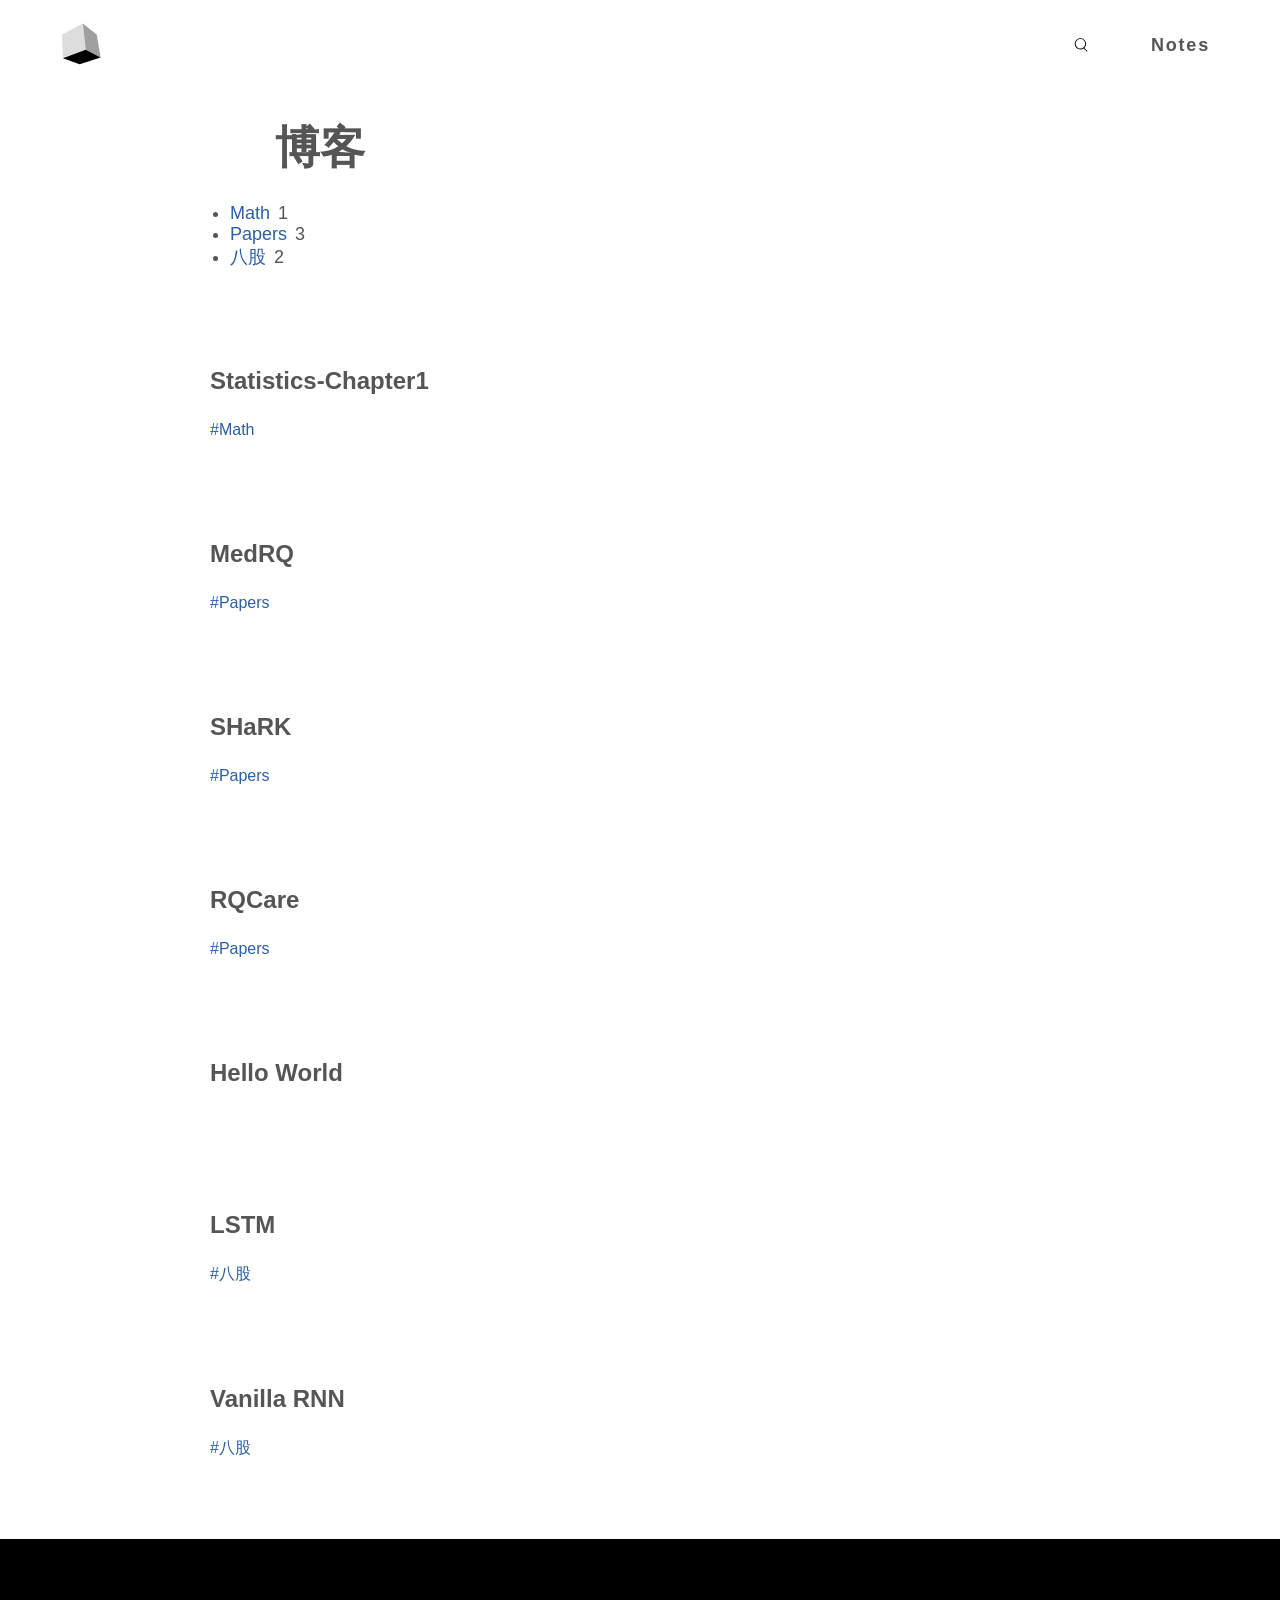
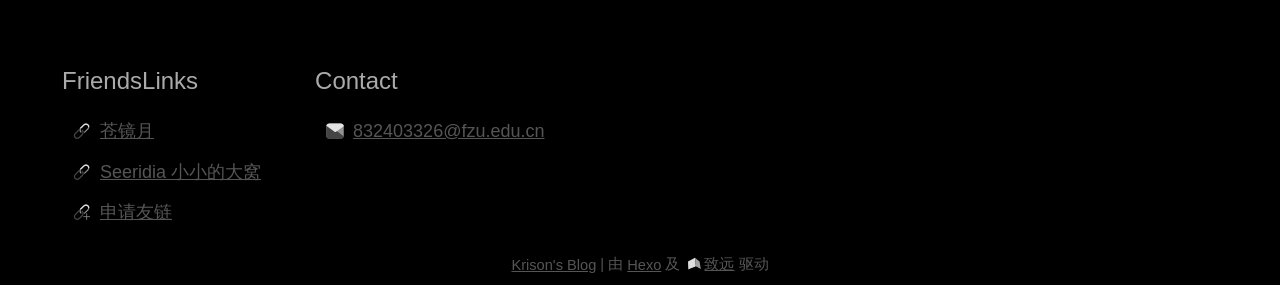
==== blog/index.html @ 1e943ccc "Site updated: 2026-06-06 20:46:02" ====
<!DOCTYPE html>
<html lang="zh-cn">
  <head>
    <meta charset="utf8" />
    <meta name="viewport" content="initial-scale=1.0, width=device-width" />
    <title>
      
         | Krison's Blog
      
    </title>
    <meta name="description" content="" />
    <meta name="keywords" content="" />
    
      <link rel="apple-touch-icon"
            sizes="180x180"
            href="/images/apple-touch-icon.png" />
    
    
      <link rel="icon"
            type="image/png"
            sizes="32x32"
            href="/images/favicon-32x32.png" />
    
    
      <link rel="icon"
            type="image/png"
            sizes="16x16"
            href="/images/favicon-16x16.png" />
    
    
      <link rel="mask-icon"
            href="/images/logo.svg"
            color="" />
    
    
    
      
  <style>
    @font-face {
        font-family:sourceHanSerif;
        src: url(/font/normal.ttf);
        font-weight: normal;
    }
  </style>

  <style>
    @font-face {
        font-family:sourceHanSerif;
        src: url(/font/bold.ttf);
        font-weight: bold;
    }
  </style>


    
    <link rel="stylesheet"
          type="text/css"
          href='/css/layout.css' />
    
    
  <link rel="stylesheet" type="text/css" href="/css/category.css" />

  <meta name="generator" content="Hexo 7.3.0"></head>
  <body>
    
      <div id="search-mask" style="display:none">
  <div class="search-main" id="search-main">
    <div class="search__head">
      <div class="search-form">
        <svg t="1706347533072"
             class="icon"
             viewBox="0 0 1024 1024"
             version="1.1"
             xmlns="http://www.w3.org/2000/svg"
             p-id="7828"
             width="20"
             height="20">
          <path d="M685.6 660.336l155.152 155.168a16 16 0 0 1 0 22.624l-11.312 11.328a16 16 0 0 1-22.624 0l-158.528-158.544a289.792 289.792 0 0 1-165.152 51.36C322.336 742.256 192 611.904 192 451.12 192 290.336 322.336 160 483.136 160c160.784 0 291.12 130.336 291.12 291.136 0 82.112-33.984 156.272-88.672 209.2z m-202.464 33.92c134.272 0 243.12-108.848 243.12-243.12C726.256 316.848 617.408 208 483.136 208 348.848 208 240 316.848 240 451.136c0 134.272 108.848 243.12 243.136 243.12z" fill="#000000" p-id="7829">
          </path>
        </svg>
        <input id="search-input" placeholder="搜索文章">
        <svg t="1706361500528"
             id="search-clear"
             class="icon"
             viewBox="0 0 1024 1024"
             version="1.1"
             xmlns="http://www.w3.org/2000/svg"
             p-id="4351"
             width="20"
             height="20">
          <path d="M512 562.688l-264.2944 264.2944-50.688-50.688L461.312 512 197.0176 247.7056l50.688-50.688L512 461.312l264.2944-264.2944 50.688 50.688L562.688 512l264.2944 264.2944-50.688 50.688L512 562.688z" fill="#00" p-id="4352">
          </path>
        </svg>
      </div>
    </div>
    <div class="search__body" id="search-result"></div>
    <div class="search__foot"></div>
  </div>
</div>

    
    
    <div class=head>
      <div class="nav">
        <a href='/' class="nav-logo">
          <img alt="logo" height="60px" width="60px" src="/images/logo.svg" />
        </a>
        <input id="navBtn" type="checkbox" />
        <div class="nav-right">
          
            <div class="search-outer">
  <div class="search" id="search-btn">
    <svg t="1706347533072"
         class="icon"
         viewBox="0 0 1024 1024"
         version="1.1"
         xmlns="http://www.w3.org/2000/svg"
         p-id="7828"
         width="20"
         height="20">
      <path d="M685.6 660.336l155.152 155.168a16 16 0 0 1 0 22.624l-11.312 11.328a16 16 0 0 1-22.624 0l-158.528-158.544a289.792 289.792 0 0 1-165.152 51.36C322.336 742.256 192 611.904 192 451.12 192 290.336 322.336 160 483.136 160c160.784 0 291.12 130.336 291.12 291.136 0 82.112-33.984 156.272-88.672 209.2z m-202.464 33.92c134.272 0 243.12-108.848 243.12-243.12C726.256 316.848 617.408 208 483.136 208 348.848 208 240 316.848 240 451.136c0 134.272 108.848 243.12 243.136 243.12z" fill="#000000" p-id="7829">
      </path>
    </svg>
    <span>搜索</span>
    <span class="search-shortcut-key">Ctrl K</span>
  </div>
</div>

          
          <div class="nav-menu">
            
              
                <a class="nav-menu-item" href="/feat">Notes</a>
              
            
            
          </div>
        </div>
        <label class="nav-btn" for="navBtn"></label>
      </div>
    </div>
    <div class="body">
      
  <div class="wall wall-category--plain">
    <div class="wall-main">
      <div class="wall-category-title">
        <div class="title-icon"
             style="background-image: url(/blog)"></div>
        博客
      </div>
      <div class="wall-category-description"></div>
      <div class="wall-category-tags">
        <div id="tags-outer"><ul class="tag-list" itemprop="keywords"><li class="tag-list-item"><a class="tag-list-link" href="/tags/Math/" rel="tag">Math</a><span class="tag-list-count">1</span></li><li class="tag-list-item"><a class="tag-list-link" href="/tags/Papers/" rel="tag">Papers</a><span class="tag-list-count">3</span></li><li class="tag-list-item"><a class="tag-list-link" href="/tags/%E5%85%AB%E8%82%A1/" rel="tag">八股</a><span class="tag-list-count">2</span></li></ul></div>
      </div>
    </div>
  </div>
  <div class="post-list">
    
      
  
  <div class="post-card">
    <div class="post__head">
      <a href="/2026/01/31/Chapter1/" class="post-title hover-line">Statistics-Chapter1</a>
      
    </div>
    <div class="post__body">
      
      <div class="post-excerpt"></div>
    </div>
    <div class="post__foot">
      <div class="post-tags">
  <a href="/tags/Math/" class="post-tag">#Math</a>

</div>
    </div>
  </div>

  
  <div class="post-card">
    <div class="post__head">
      <a href="/2026/01/23/MedRQ/" class="post-title hover-line">MedRQ</a>
      
    </div>
    <div class="post__body">
      
      <div class="post-excerpt"></div>
    </div>
    <div class="post__foot">
      <div class="post-tags">
  <a href="/tags/Papers/" class="post-tag">#Papers</a>

</div>
    </div>
  </div>

  
  <div class="post-card">
    <div class="post__head">
      <a href="/2026/01/16/SHaRK/" class="post-title hover-line">SHaRK</a>
      
    </div>
    <div class="post__body">
      
      <div class="post-excerpt"></div>
    </div>
    <div class="post__foot">
      <div class="post-tags">
  <a href="/tags/Papers/" class="post-tag">#Papers</a>

</div>
    </div>
  </div>

  
  <div class="post-card">
    <div class="post__head">
      <a href="/2025/10/08/RQCare/" class="post-title hover-line">RQCare</a>
      
    </div>
    <div class="post__body">
      
      <div class="post-excerpt"></div>
    </div>
    <div class="post__foot">
      <div class="post-tags">
  <a href="/tags/Papers/" class="post-tag">#Papers</a>

</div>
    </div>
  </div>

  
  <div class="post-card">
    <div class="post__head">
      <a href="/2025/04/23/hello-world/" class="post-title hover-line">Hello World</a>
      
    </div>
    <div class="post__body">
      
      <div class="post-excerpt"></div>
    </div>
    <div class="post__foot">
      <div class="post-tags">
  

</div>
    </div>
  </div>

  
  <div class="post-card">
    <div class="post__head">
      <a href="/2025/04/06/LSTM/" class="post-title hover-line">LSTM</a>
      
    </div>
    <div class="post__body">
      
      <div class="post-excerpt"></div>
    </div>
    <div class="post__foot">
      <div class="post-tags">
  <a href="/tags/%E5%85%AB%E8%82%A1/" class="post-tag">#八股</a>

</div>
    </div>
  </div>

  
  <div class="post-card">
    <div class="post__head">
      <a href="/2025/04/06/Vanilla%20RNN/" class="post-title hover-line">Vanilla RNN</a>
      
    </div>
    <div class="post__body">
      
      <div class="post-excerpt"></div>
    </div>
    <div class="post__foot">
      <div class="post-tags">
  <a href="/tags/%E5%85%AB%E8%82%A1/" class="post-tag">#八股</a>

</div>
    </div>
  </div>


    
    
  </div>

    </div>
    <div class="foot">
  <div class="foot-inner">
    <div class="foot__head">
      
    </div>
    <div class="foot__body">
      
        <div class="foot-item">
          <div class="foot-item__head">FriendsLinks</div>
          <div class="foot-item__body">
            
            


  
  
    <div class="foot-link-group">
      
        
        
          <div class="text">
            <img alt="link"
                 height="20px"
                 width="20px"
                 src="/images/icon/icon-link.svg" />
            <a class="foot-link" target="_blank" rel="noopener" href="https://cangjingyue.top">苍镜月</a>
          </div>
        
      
        
        
          <div class="text">
            <img alt="link"
                 height="20px"
                 width="20px"
                 src="/images/icon/icon-link.svg" />
            <a class="foot-link" target="_blank" rel="noopener" href="https://www.seeridia.top">Seeridia 小小的大窝</a>
          </div>
        
      
        
        
          <div class="text">
            <img alt="link"
                 height="20px"
                 width="20px"
                 src="/images/icon/icon-link+.svg" />
            <a class="foot-link" href="mailto:example@email.com?subject=申请https://krisonzhang.cn的友链">申请友链</a>
          </div>
        
      
        
        
      
    </div>
  


          </div>
        </div>
      
      
      <div class="foot-item">
        <div class="foot-item__head">Contact</div>
        <div class="foot-item__body">
          


  
  
    <div class="foot-link-group">
      
        
        
          <div class="text">
            <img alt="link"
                 height="20px"
                 width="20px"
                 src="/images/icon/icon-email.svg" />
            <a class="foot-link" href="mailto:2370083963@qq.com">832403326@fzu.edu.cn</a>
          </div>
        
      
        
        
      
        
        
      
        
        
      
    </div>
  


        </div>
      </div>
    </div>
    <div class="copyright">
      <a href="https://krisonzhang.cn">Krison's Blog</a> &nbsp;|&nbsp;由&nbsp;<a target="_blank" rel="noopener" href="https://hexo.io/">Hexo</a>&nbsp;及&nbsp;
      <svg width="20" height="20" viewBox="0 0 725 725">
        <path fill-rule="evenodd" fill="rgb(221, 221, 221)" d="M145.870,236.632 L396.955,103.578 L431.292,419.44 L156.600,522.53 L145.870,236.632 Z" />
        <path fill-rule="evenodd" fill="rgb(159, 159, 159)" d="M396.955,103.578 L564.345,234.486 L611.558,513.469 L431.292,419.44 L396.955,103.578 Z" />
        <path fill-rule="evenodd" fill="rgb(0, 0, 0)" d="M431.292,419.44 L611.558,513.469 L358.327,595.18 L156.600,522.53 L431.292,419.44 Z" />
      </svg>
      <a target="_blank" rel="noopener" href="https://github.com/hooozen/hexo-theme-tranquility">致远</a>&nbsp;驱动
    </div>
  </div>
</div>

    
    
      <script src="/js/search.js"></script>
      <script>searchInitialize("/search.json")</script>
    
    <script src="/js/copy-code.js"></script>
    
  

  </body>
</html>
---- css/layout.css ----
html {
  font-family: sans-serif;
  font-size: 18px;
  color: #555;
  text-align: justify;
  scroll-behavior: smooth;
}
html,
body {
  margin: 0;
  padding: 0;
  min-height: 100vh;
  display: flex;
  flex-direction: column;
  justify-content: space-between;
}
a {
  color: #555;
}
a:hover {
  color: #222;
}
blockquote {
  border-left: 4px solid #ddd;
  margin: 0;
  padding-left: 1em;
  color: #666;
}
iframe,
img,
video {
  max-width: 100%;
}
table {
  border-collapse: collapse;
  border-spacing: 0;
  font-size: 0.875em;
  width: 100%;
  margin: 0 0 20px;
}
caption,
td,
th {
  padding: 8px;
  vertical-align: middle;
  border: 1px solid #ddd;
}
caption {
  border: none;
}
th {
  border-bottom-width: 3px;
}
tbody tr:nth-of-type(odd) {
  background: $whitesoke-light;
}
figure figcaption {
  text-align: center;
  font-size: 0.8125em;
  color: $blak-lighter;
}
p img,
figure img {
  display: block;
  margin: 0 auto;
  max-width: 100%;
}
.highlight figcaption {
  display: flex;
  justify-content: space-between;
  background: #eff2f3;
  padding: 0.1em 0.5em;
  font-size: 0.875em;
}
.highlight td {
  padding: 0;
  border: 0;
}
code {
  border-radius: 3px;
  font-size: 0.875em;
  padding: 2px 4px;
  overflow-wrap: break-word;
}
.hljs {
  display: block;
}
pre,
code {
  font-family: consolas, Menlo, monospace, 'PingFang SC', 'Microsoft YaHei';
}
pre.mermaid {
  background: none;
  text-align: center;
}
figure.highlight {
  margin: 20px 0;
  overflow: auto;
  position: relative;
  padding-top: 32px;
  border-radius: 5px;
  box-shadow: 0 4px 30px rgba(0,0,0,0.15);
  line-height: 1.5em;
}
figure.highlight table {
  width: auto;
  border: 0;
  margin: 0;
}
figure.highlight::before {
  background: #fc625d;
  box-shadow: 20px 0 #fdbc40, 40px 0 #35cd4b;
  left: 12px;
  margin-top: -22px;
  position: absolute;
  border-radius: 50%;
  content: ' ';
  height: 12px;
  width: 12px;
}
figure.highlight .code pre {
  padding-left: 10px;
  width: 100%;
}
figure.highlight pre {
  border: 0;
  margin: 0;
  padding: 10px 0;
}
code,
pre,
figure.highlight {
  background-color: #f7f7f7;
}
.gutter {
  padding: 0;
}
figure.highlight .gutter pre {
  text-align: right;
  margin: 0;
  padding: 10px;
  color: #bbb;
  background-color: #eff2f3;
}
figure.highlight .copy-button {
  display: flex;
  position: absolute;
  align-items: center;
  top: 0;
  right: 16px;
  height: 32px;
  font-size: 12px;
  font-weight: 600;
  color: #888;
  cursor: pointer;
}
.wall {
  user-select: none;
  -webkit-user-select: none;
  height: calc(100vh - 90px);
  display: flex;
  justify-content: center;
  align-items: center;
  position: relative;
  max-width: 1200px;
  margin: 0 auto;
  width: 100%;
  overflow: hidden;
}
mjx-container {
  overflow: auto hidden;
}
.math.disply {
  display: block;
  overflow: auto hidden;
}
.wall-main {
  width: 100%;
}
.text {
  display: flex;
  align-items: center;
}
.text-icon {
  height: 20px;
  width: 20px;
}
.text-small {
  font-size: 0.875em;
}
.text-align {
  display: flex;
  align-items: center;
  vertical-align: middle;
}
.hover-line {
  position: relative;
}
.hover-line::after {
  transition: width 200ms ease-out;
  content: '';
  position: absolute;
  height: 2px;
  width: 0;
  left: 0;
  bottom: -2px;
  background-color: #000;
}
.hover-line:hover::after {
  width: 100%;
}
.paginator {
  display: flex;
  align-items: center;
}
.page-number.current {
  background-color: #333;
  color: #fff;
}
.page-number {
  text-decoration: none;
  color: #333;
  box-sizing: border-box;
  display: inline-flex;
  align-items: center;
  justify-content: center;
  height: 26px;
  width: 26px;
  overflow: hidden;
  border-radius: 50%;
  border: 1px solid #333;
  margin: 0 8px;
  transition: all 200ms ease-out;
}
.page-number:hover {
  background-color: #555;
  color: #fff;
}
.post-info {
  font-size: 16px;
  color: #bbb;
  margin: 4px 0;
}
.post-date {
  margin: 0 10px;
}
.post-tag {
  text-decoration: none;
  font-size: 16px;
  color: #2c5fa5;
  display: inline-block;
  margin-right: 8px;
  transition: color 200ms ease-out;
}
.post-tag:hover {
  color: #2472e7;
}
.author-face {
  position: relative;
  height: 100px;
  width: 100px;
  border-radius: 50%;
  margin-bottom: 10px;
  overflow: hidden;
}
#likeCode {
  width: 0;
  height: 0;
}
#front-face {
  transform: rotateY(0);
}
#back-face {
  transform: rotateY(180deg);
}
#front-face,
#back-face {
  transition: transform 200ms ease-in;
  position: absolute;
  top: 0;
  right: 0;
  left: 0;
  backface-visibility: hidden;
}
.author-face img {
  height: 100px;
  width: 100px;
}
#likeCode:checked~.like-btn {
  filter: saturate(100%);
}
#likeCode:checked~.like-btn svg {
  animation: heartbeat 600ms ease-out infinite;
}
#likeCode:checked~.author-face #back-face {
  transform: rotateY(0);
}
#likeCode:checked~.author-face #front-face {
  transform: rotateY(180deg);
}
.like-author {
  margin: 10px auto;
  display: flex;
  flex-direction: column;
  justify-content: center;
  align-items: center;
}
.like-btn {
  cursor: pointer;
  display: inline-flex;
  justify-content: center;
  align-items: center;
  border-radius: 10px;
  line-height: 2em;
  font-weight: bold;
  letter-spacing: 0.1em;
  border: 1px solid #ee4242;
  filter: saturate(40%);
  padding: 6px 30px;
  transition: all 300ms ease-in;
  color: #ee4242;
}
.like-text {
  font-family: sourceHanSerif;
  margin: 0.5em 0 1em;
  font-weight: bold;
  color: #666;
}
.like-btn:hover svg {
  animation: heartbeat 1s ease-out infinite;
}
@media (hover: none) {
  .like-btn svg {
    animation: heartbeat 1s ease-out infinite;
  }
}
.matts {
  cursor: default;
  display: inline-flex;
  background: url("/images/matts.svg") center center/contain no-repeat;
  align-items: center;
  padding: 8px;
  transition: opacity 200ms ease-out;
}
.matts:hover {
  opacity: 0.8;
}
.matts-space {
  display: inline-flex;
  align-items: center;
  padding: 8px;
}
@-moz-keyframes flyInLeft {
  from {
    transform: translateX(-100px);
  }
  to {
    transform: translateX(0);
  }
}
@-webkit-keyframes flyInLeft {
  from {
    transform: translateX(-100px);
  }
  to {
    transform: translateX(0);
  }
}
@-o-keyframes flyInLeft {
  from {
    transform: translateX(-100px);
  }
  to {
    transform: translateX(0);
  }
}
@keyframes flyInLeft {
  from {
    transform: translateX(-100px);
  }
  to {
    transform: translateX(0);
  }
}
@-moz-keyframes heartbeat {
  0% {
    transform: scale(0.8);
  }
  20% {
    transform: scale(1.1);
  }
  100% {
    transform: scale(0.8);
  }
}
@-webkit-keyframes heartbeat {
  0% {
    transform: scale(0.8);
  }
  20% {
    transform: scale(1.1);
  }
  100% {
    transform: scale(0.8);
  }
}
@-o-keyframes heartbeat {
  0% {
    transform: scale(0.8);
  }
  20% {
    transform: scale(1.1);
  }
  100% {
    transform: scale(0.8);
  }
}
@keyframes heartbeat {
  0% {
    transform: scale(0.8);
  }
  20% {
    transform: scale(1.1);
  }
  100% {
    transform: scale(0.8);
  }
}
.search-outer {
  font-weight: normal;
  margin-right: 40px;
  color: #666;
  cursor: pointer;
  overflow: hidden;
  width: 20px;
  transition: all ease-out 200ms;
  position: absolute;
  right: 0;
}
@media (min-width: 1024px) {
  .search-outer {
    position: static;
  }
  .search-outer:hover {
    width: 120px;
    transform: translateX(50px);
  }
}
#search-btn {
  width: max-content;
  display: none;
  align-items: center;
}
.search__head {
  padding: 0 20px 10px;
}
.search-shortcut-key {
  display: flex;
  padding: 2px 4px;
  margin: 0 5px;
  border: 1px solid #666;
  border-radius: 5px;
  font-size: 0.75em;
}
#search-main {
  position: absolute;
  margin: 60px auto 0;
  width: 500px;
  left: 0;
  right: 0;
  font-size: 18px;
  background: #fff;
  border-radius: 8px;
  padding: 20px 0;
}
@media (max-width: 760px) {
  #search-main {
    margin: 0;
    width: 100%;
    height: 100%;
  }
}
.search-form {
  display: flex;
  width: 100%;
  align-items: center;
  border: 1px solid #555;
  border-radius: 3px;
}
.search-form .icon {
  padding: 8px;
}
#search-clear {
  cursor: pointer;
}
#search-input {
  font-size: 18px;
  outline: none;
  flex: 1;
  border: none;
  height: 2em;
  padding: 4px;
}
.search__body {
  max-height: calc(80vh - 120px);
  overflow: hidden auto;
}
@media (max-width: 760px) {
  .search__body {
    max-height: calc(100% - 80px);
    padding-bottom: 10px;
  }
}
.search-result-item {
  display: block;
  padding: 10px 20px;
  text-decoration: none;
  border-bottom: 1px solid #eff2f3;
}
.search-result__head {
  font-size: 0.8125em;
  color: #143c74;
  margin: 8px 0;
}
.search-result__body {
  font-size: 0.875em;
}
.search-keyword {
  color: #000;
  background: #ff0;
}
#search-mask {
  display: none;
  position: fixed;
  top: 0;
  left: 0;
  right: 0;
  bottom: 0;
  z-index: 100;
  background: rgba(200,200,200,0.8);
}
.search-result-empty {
  text-align: center;
  padding: 10px 0;
}
.nav {
  position: relative;
  margin: 0 auto;
  display: flex;
  justify-content: space-between;
  align-items: center;
  padding: 0 50px;
  height: 90px;
  font-weight: bold;
}
.head--sticky {
  position: fixed;
  left: 0;
  right: 0;
  background: rgba(255,255,255,0.25);
  backdrop-filter: blur(15px) saturate(0.3);
  top: 0;
  z-index: 1;
}
#navBtn {
  top: -100px;
  position: fixed;
  opacity: 0;
  display: block;
  height: 0;
  width: 0;
}
.nav-btn {
  display: none;
}
.nav-logo {
  height: 60px;
  width: 60px;
}
.nav-menu {
  display: flex;
  align-items: center;
}
.nav-menu-item {
  letter-spacing: 0.1em;
  text-decoration: none;
  margin: 0 20px;
}
.nav-menu-item:hover {
  cursor: pointer;
}
@media screen and (max-width: 1023px) {
  .nav {
    position: fixed;
    top: 0;
    left: 0;
    right: 0;
    height: 60px;
    background: rgba(255,255,255,0.9);
    z-index: 99;
    justify-content: center;
  }
  .head--sticky {
    position: relative;
    backdrop-filter: none;
    background: none;
  }
  .nav-menu {
    position: fixed;
    top: 60px;
    bottom: 0;
    height: 0;
    transition: height 200ms ease-out;
    left: 0;
    right: 0;
    z-index: 4;
    background: rgba(255,255,255,0.9);
    overflow: hidden;
    flex-direction: column;
    align-items: flex-start;
    padding-left: 40px;
  }
  .nav-menu-item {
    margin: 20px 0;
  }
  .nav-logo {
    height: 40px;
    width: 40px;
  }
  .nav-logo img {
    height: 40px;
    width: 40px;
  }
  .nav-btn {
    display: block;
    position: absolute;
    left: 0;
    padding: 10px 20px;
    height: 40px;
    width: 40px;
  }
  .nav-btn::before,
  .nav-btn::after {
    transition: transform 200ms ease-out;
    content: '';
    background: #333;
    width: 30px;
    height: 2px;
    border-radius: 1px;
    position: absolute;
  }
  .nav-btn::before {
    top: 25px;
  }
  .nav-btn::after {
    bottom: 25px;
  }
  #navBtn:checked ~ .nav-right .nav-menu {
    height: 100%;
  }
  #navBtn:checked ~ .nav-btn::before {
    transform: translateY(4px) rotateZ(45deg);
  }
  #navBtn:checked ~ .nav-btn::after {
    transform: translateY(-4px) rotateZ(-45deg);
  }
}
.nav-right {
  display: flex;
  align-items: center;
}
.foot {
  background-color: #000;
}
.foot-inner {
  color: #aaa;
  margin: 0 auto;
  max-width: 1200px;
  overflow: hidden;
  padding: 40px 0 10px;
}
.foot-item {
  margin: 22px;
  line-height: 40px;
}
.foot__head {
  margin: 0 20px 50px;
  font-size: 36px;
  font-weight: bold;
  font-family: sourceHanSerif;
  cursor: default;
  display: flex;
  flex-wrap: wrap;
}
.foot__head .foot-line {
  margin: 0 10px;
}
.foot__body {
  display: flex;
  flex-wrap: wrap;
}
.foot-item__head {
  font-size: 24px;
  margin: 10px 0;
}
.foot-item__body {
  display: flex;
  flex-wrap: wrap;
  line-height: 2.25rem;
}
.foot-link-group {
  margin: 0 10px;
}
.foot-link {
  display: inline-block;
  padding-left: 8px;
}
.foot-link:hover {
  color: #888;
}
.copyright {
  display: flex;
  align-items: center;
  justify-content: center;
  text-align: center;
  font-size: 0.8125em;
  color: #555;
}
.copyright a:hover {
  color: #666;
}
.body {
  z-index: 0;
}
.head--sticky ~ .body {
  padding-top: 90px;
}
@media screen and (max-width: 1023px) {
  .body {
    padding-top: 60px;
  }
}
---- css/category.css ----
.wall-category--plain {
  height: auto;
  width: auto;
  display: block;
  max-width: 900px;
  padding: 0 20px;
  margin: 20px auto;
}
.wall-category--plain .wall-category-title {
  align-items: center;
  justify-content: flex-start;
  font-size: 2.5em;
  font-weight: bold;
}
.wall-category--plain .wall-category-title .title-icon {
  height: 1.666666666666667em;
  width: 1.666666666666667em;
  margin-right: 10px;
}
.wall-category--plain .wall-category-description {
  text-align: left;
}
.wall-category--plain #tags-outer a {
  text-decoration: none;
  color: #2c5fa5;
  display: inline-block;
  margin-right: 8px;
  transition: color 200ms ease-out;
}
.wall-category-title {
  display: flex;
  align-items: center;
  justify-content: center;
  font-size: 32px;
}
.wall-category-description {
  font-family: sourceHanSerif;
  text-align: center;
  margin: 10px 0;
}
.wall-category-title .title-icon {
  height: 50px;
  width: 50px;
  background: url("/images/icon-code.svg") center center/contain no-repeat;
  margin-right: 10px;
}
.wall-category-tags {
  width: 100%;
}
.wall-category-tags .tag {
  display: inline-block;
  border: 1px solid #eee;
  border-radius: 50%;
  padding: 8px 10px;
  box-sizing: border-box;
}
.post-card,
.post-card--sticky {
  display: block;
  margin: 60px 0;
  padding: 20px;
}
.post-card--sticky,
.post-card--sticky--sticky {
  background: #fcfcfb;
}
.post-list {
  max-width: 900px;
  margin: 20px auto;
}
.post-tags {
  margin-top: 4px;
}
.post__head {
  margin-bottom: 10px;
  display: flex;
  align-items: center;
}
.post-title {
  text-decoration: none;
  font-size: 24px;
  font-weight: bold;
}
.post-title-pined {
  font-size: 0.75em;
  margin: 0 4px;
  padding: 2px 4px;
  border: 1px solid;
  border-radius: 2px;
  color: #4b0505;
}
.post__body {
  display: flex;
  align-items: stretch;
}
.post-cover {
  display: block;
  flex: 0 0 150px;
  min-height: 100px;
  background-size: cover;
  background-position: center center;
  background-repeat: no-repeat;
  margin-right: 20px;
  border-radius: 2px;
}
.post-excerpt {
  flex: 1;
  color: #666;
}
.post-excerpt * {
  margin-top: 0;
  margin-bottom: 0;
  line-height: 1.75em;
}
.post__foot {
  display: flex;
  align-items: center;
  margin-top: 10px;
}
.text-link {
  display: inline-flex;
  align-items: center;
}
#tagCanvas {
  display: block;
  width: 100%;
  max-width: 500px;
  margin: 0 auto;
}
.tag-page-title {
  margin: 0 auto;
  max-width: 900px;
  font-size: 40px;
  padding: 80px 0 20px;
  font-family: sourceSans, sourceHanSerif;
}
@media screen and (max-width: 1023px) {
  .wall-category .tag-page-title {
    padding-left: 30px;
    padding-right: 30px;
  }
  .wall-category .post-list {
    padding: 0 10px;
  }
  .wall-category #tags-outer {
    padding-top: 30px;
  }
}
@media screen and (max-width: 415px) {
  .post__body {
    flex-direction: column;
  }
  .post-cover {
    margin: 10px 0;
  }
}
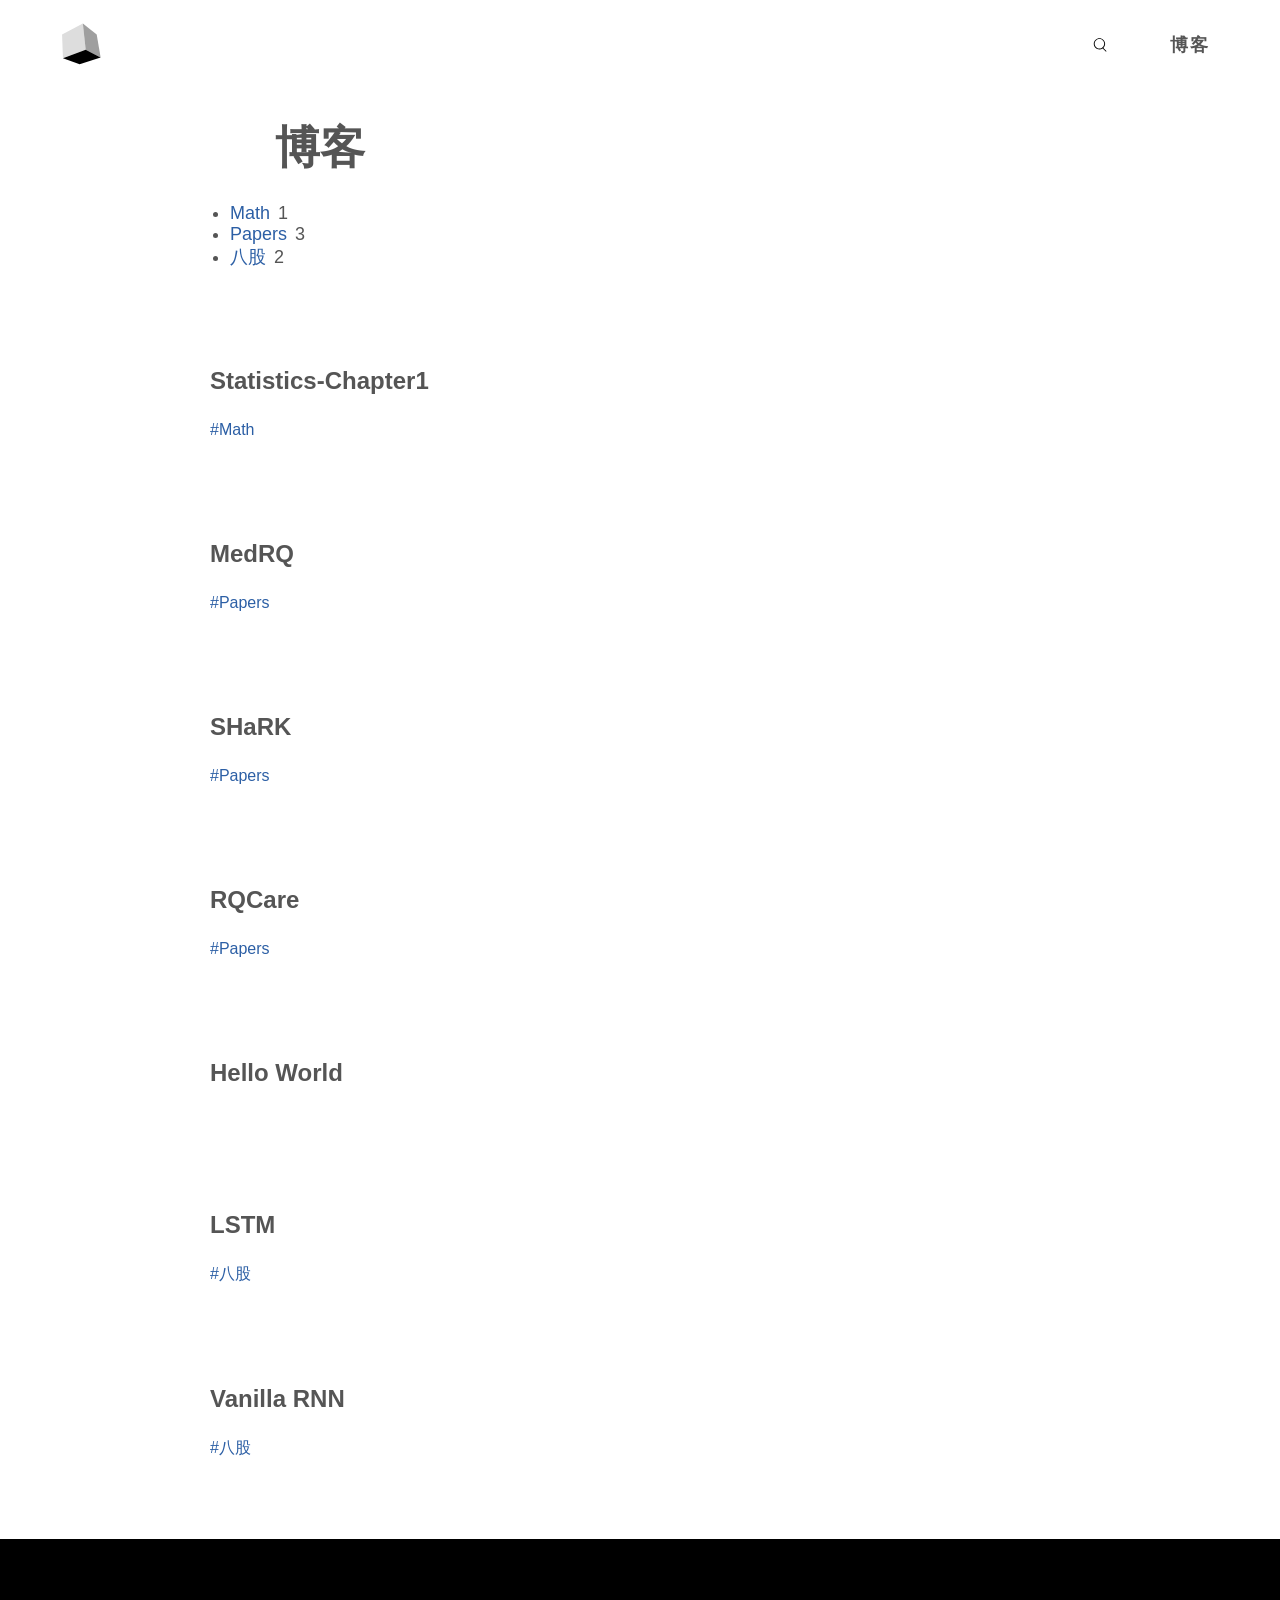
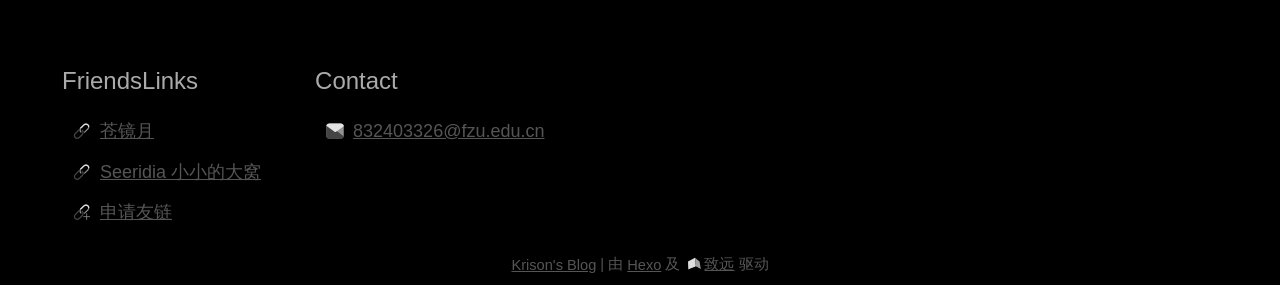
==== commit 11504ef1: "Site updated: 2026-06-20 22:28:25" ====
--- a/blog/index.html
+++ b/blog/index.html
@@ -129,9 +129,7 @@
           
           <div class="nav-menu">
             
-              
-                <a class="nav-menu-item" href="/feat">Notes</a>
-              
+              <a class="nav-menu-item" href='/blog/'>博客</a>
             
             
           </div>
